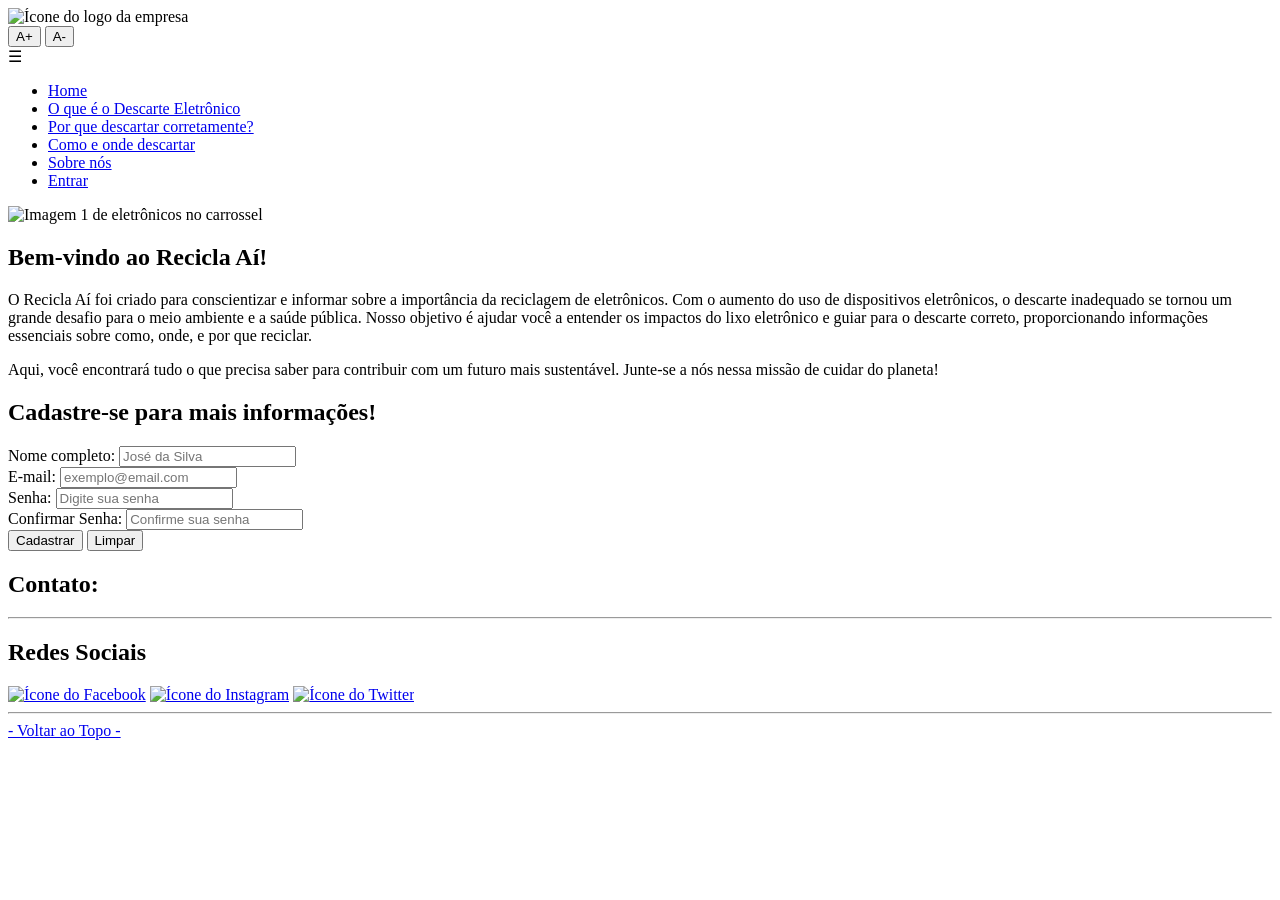
==== _public/index.html @ 345ad28f "Comment out the carousel navigation arrows" ====
<!DOCTYPE html>
<html lang="pt-br">

<head>
    <meta charset="UTF-8">
    <meta name="viewport" content="width=device-width, initial-scale=1.0">
    <title>Recicla Aí - Home</title>
    <link rel="icon" href="_imgs/icone-recicla-ai.png" type="image/x-icon">
    <link rel="stylesheet" type="text/css" href="_css/style.css">
    <script src="https://code.jquery.com/jquery-3.6.0.min.js"></script>
    <script src="_js/acessibilidade.js"></script>
    <script src="_js/carrossel-imagens.js"></script>
</head>

<body class="acessibilidade">
    <header>
        <div>
            <img src="_imgs/logo-atualizado.png" alt="Ícone do logo da empresa">
            <div id="botao-acessibilidade">
                <button onclick="aumentarFonte()">A+</button>
                <button onclick="diminuirFonte()">A-</button>
            </div>
            <div id="menu-hamburguer" onclick="toggleMenu()">
                &#9776; <!-- Ícone de hamburguer -->
            </div>
            <ul>
                <li><a href="index.html">Home</a></li>
                <li><a href="o-que-e-descarte.html">O que é o Descarte Eletrônico</a></li>
                <li><a href="por-que-descartar.html">Por que descartar corretamente?</a></li>
                <li><a href="como-e-onde.html">Como e onde descartar</a></li>
                <li><a href="sobre-nos.html">Sobre nós</a></li>
                <li><a href="entrar.html">Entrar</a></li>
            </ul>
        </div>

        <script>
            function toggleMenu() {
                const menu = document.querySelector('ul');
                menu.classList.toggle('active');
            }
        </script>
    </header>

    <img src="_imgs/eletronico.jpg" class="banner-image" alt="Imagem 1 de eletrônicos no carrossel"
        style="display: inline;">
    <img src="_imgs/eletronico2.png" class="banner-image" alt="Imagem 2 de eletrônicos no carrossel"
        style="display: none;">
    <img src="_imgs/eletronico3.png" class="banner-image" alt="Imagem 3 de eletrônicos no carrossel"
        style="display: none;">
    <!-- <button id="btnAnte">&laquo;</button>
    <button id="btnProx">&raquo;</button>-->

    <main>
        <section id="introducao">
            <h2>Bem-vindo ao Recicla Aí!</h2>
            <p>O Recicla Aí foi criado para conscientizar e informar sobre a importância da reciclagem de eletrônicos.
                Com o aumento do uso de dispositivos eletrônicos, o descarte inadequado se tornou um grande desafio para
                o meio ambiente e a saúde pública. Nosso objetivo é ajudar você a entender os impactos do lixo
                eletrônico e guiar para o descarte correto, proporcionando informações essenciais sobre como, onde, e
                por que reciclar.</p>
            <p>Aqui, você encontrará tudo o que precisa saber para contribuir com um futuro mais sustentável. Junte-se a
                nós nessa missão de cuidar do planeta!</p>
        </section>
        <section id="cadastrar">
            <h2>Cadastre-se para mais informações!</h2>
            <div class="form-container">
                <form name="cadastro" action="../_php/inserir_usuario.php" method="post">
                    <label for="nome">Nome completo:</label>
                    <input type="text" id="nome" name="nome" placeholder="José da Silva" required>
                    <br>
                    <label for="email">E-mail:</label>
                    <input type="email" id="email" name="email" placeholder="exemplo@email.com" required>
                    <br>
                    <label for="senha">Senha:</label>
                    <input type="password" id="senha" name="senha" placeholder="Digite sua senha" required>
                    <br>
                    <label for="confirmarSenha">Confirmar Senha:</label>
                    <input type="password" id="confirmarSenha" name="confirmarSenha" placeholder="Confirme sua senha"
                        required>
                    <br>
                    <button type="submit" class="botao-sessao">Cadastrar</button>
                    <button type="reset" class="botao-sessao">Limpar</button>
                </form>
            </div>
        </section>
    </main>

    <footer>
        <div id="contatos">
            <h2>Contato:</h2>
            <hr>
        </div>

        <!--<div id="mapa">
            <h2>Localização</h2>
            <iframe
                src="https://www.google.com/maps/embed?pb=!1m18!1m12!1m3!1d55261.302456100624!2d-51.23043050671742!3d-30.04169437567704!2m3!1f0!2f0!3f0!3m2!1i1024!2i768!4f13.1!3m3!1m2!1s0x951978567f17f28d%3A0x2c2c5272bacf4d3a!2sSenac%20Tech!5e0!3m2!1spt-BR!2sbr!4v1724075560999!5m2!1spt-BR!2sbr"
                width="400" height="300" style="border:0;" allowfullscreen="" loading="lazy"
                referrerpolicy="no-referrer-when-downgrade"></iframe>
        </div>-->

        <div id="redes">
            <h2>Redes Sociais</h2>
            <a href="https://www.facebook.com/senacrsoficial" target="_blank" rel="noreferrer noopener"><img
                    src="_imgs/facebook-icon-footer.svg" alt="Ícone do Facebook"></a>
            <a href="https://www.instagram.com/senacrs/" target="_blank" rel="noreferrer noopener"><img
                    src="_imgs/instagram-icon-footer.svg" alt="Ícone do Instagram"></a>
            <a href="https://twitter.com/senacrs" target="_blank" rel="noreferrer noopener"><img
                    src="_imgs/twitter-icon-footer.svg" alt="Ícone do Twitter"></a>
        </div>

        <hr>

        <div id="voltarTopo">
            <a href="#">- Voltar ao Topo -</a>
        </div>
    </footer>

    <!-- VLIBRAS -->
    <script src="https://vlibras.gov.br/app/vlibras-plugin.js"></script>
    <!-- NÃO MODIFICAR DE LUGAR, dá erros de script -->
    <div vw class="enabled">
        <div vw-access-button class="active"></div>
        <div vw-plugin-wrapper>
            <div class="vw-plugin-top-wrapper"></div>
        </div>
    </div>
    <script>new window.VLibras.Widget('https://vlibras.gov.br/app');</script>
</body>

</html>
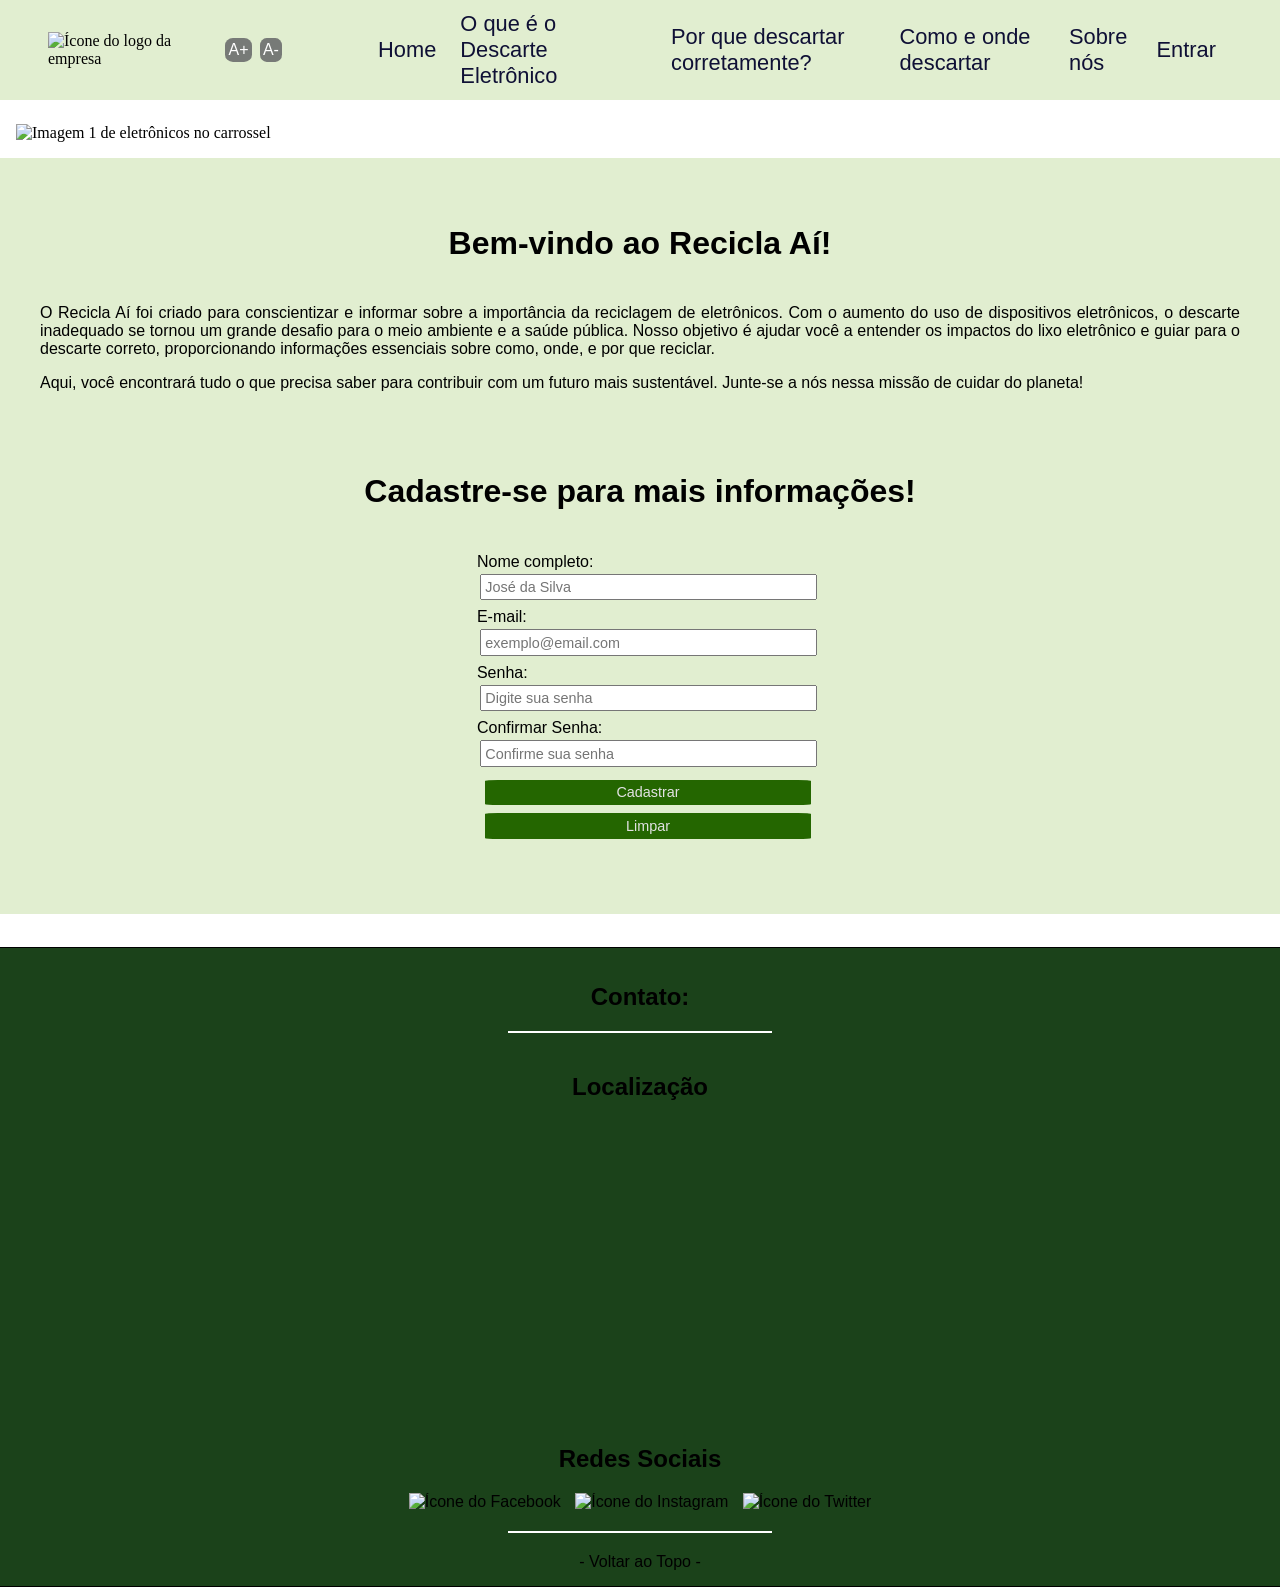
==== commit a302ea51: "Remove shadows" ====
--- a/_public/index.html
+++ b/_public/index.html
@@ -13,7 +13,7 @@
 </head>
 
 <body class="acessibilidade">
-    <header>
+    <header class="header-principal">
         <div>
             <img src="_imgs/logo-atualizado.png" alt="Ícone do logo da empresa">
             <div id="botao-acessibilidade">
@@ -91,13 +91,13 @@
             <hr>
         </div>
 
-        <!--<div id="mapa">
+        <div id="mapa">
             <h2>Localização</h2>
             <iframe
                 src="https://www.google.com/maps/embed?pb=!1m18!1m12!1m3!1d55261.302456100624!2d-51.23043050671742!3d-30.04169437567704!2m3!1f0!2f0!3f0!3m2!1i1024!2i768!4f13.1!3m3!1m2!1s0x951978567f17f28d%3A0x2c2c5272bacf4d3a!2sSenac%20Tech!5e0!3m2!1spt-BR!2sbr!4v1724075560999!5m2!1spt-BR!2sbr"
                 width="400" height="300" style="border:0;" allowfullscreen="" loading="lazy"
                 referrerpolicy="no-referrer-when-downgrade"></iframe>
-        </div>-->
+        </div>
 
         <div id="redes">
             <h2>Redes Sociais</h2>
--- a/_public/_css/style.css
+++ b/_public/_css/style.css
@@ -0,0 +1,425 @@
+/* Gerais */
+body{
+    padding: 0;
+    margin: 0;
+    width: 100%;
+}
+
+a {
+    color: #0F1035;
+    text-decoration: none;
+}
+
+a:hover {
+    color: #226100;
+}
+
+/* IDs */
+#botao-acessibilidade {
+    display: flex;
+    gap: 0.5rem;
+    border: none;
+    box-shadow: none;
+    left: 13%;
+}
+
+#botao-acessibilidade button {
+    padding: 0.2rem;
+    color: white;
+    background: #777a77;
+    border-style: none;
+    border-radius: 30%;
+}
+
+#banner {
+    width: 100%;
+    height: 57rem; /* Altura fixa para imagem não duplicar */
+    overflow: hidden; /* Para imagens fora do container serem ocultas */
+    position: relative;
+}
+
+#btnAnte, #btnProx {
+    position: absolute;
+    top: 50%;
+    transform: translateX(50%);
+    transform: translateY(-50%); /* Para centralizar verticalmente */
+    background-color: rgba(0, 0, 0, 0);
+    color: #202025;
+    border: none;
+    padding: 0.5rem 1rem;
+    cursor: pointer;
+    z-index: 10; /* Para que os botões fiquem acima das imagens */
+    font-size: 4rem;
+    font-family: Arial, Helvetica, sans-serif;
+}
+
+#btnAnte {
+    left: 2rem; /* Ajuste conforme necessário */
+}
+
+#btnProx {
+    right: 1rem; /* Ajuste conforme necessário */
+}
+
+#contatos, #voltarTopo, #mapa, #redes {
+    flex-grow: 1;
+    width: 100%;
+}
+
+
+/* Classes */
+.card-imagem {
+    display: inline-block;
+    margin-top: 30px;
+    margin-right: 10px;
+    margin-bottom: 0px;
+    margin-left: 10px;
+}
+
+.card-imagem img {
+    float: inline-start;
+    margin-right: 15px;
+    padding: 10px;
+    background-color: white;
+    border: outset #246600;
+}
+
+.card-imagem p {
+    float: inline-start
+}
+
+.banner-image {
+    padding: 1rem;
+    width: 99%;
+    border-radius: 4.5%;
+    margin-left: auto;
+    margin-right: auto;
+    object-fit: cover;
+    position: relative;
+    display: none;
+    top: 0;
+    left: 0;
+    position: relative;
+    z-index: 1; /* Definir z-index baixo para o carrossel */
+}
+
+.banner-image:first-child {
+    display: block;
+}
+
+.container-cards {
+    display: grid;
+    grid-template-columns: repeat(3, 1fr);
+    justify-content: center;
+}
+
+.card-sobre-nos {
+    display: flex;
+    align-items: center;
+    background-color: #4c8d4a; 
+    border-radius: 15px;
+    box-shadow: 10px 10px 10px -5px rgba(0,0,0,0.5);
+    border: solid 1px rgb(36, 95, 36); 
+    padding: 1rem 0rem 2rem 1rem;
+    margin-top: 2rem;
+    margin-right: 5rem;
+    margin-bottom: 2rem;
+    max-width: 35rem;
+    color: #fff;
+}
+  
+.card-sobre-nos div img {
+    margin: 1rem;
+    width: 125px;
+    height: 125px;
+    border-radius: 2rem;
+    margin-right: 1rem;
+    border: solid 2px rgb(36, 95, 36);
+}
+
+.card-sobre-nos .informacao-card h3 {
+    font-family: Arial, Helvetica, sans-serif;
+    color: rgb(28, 34, 28);
+}
+
+.conteudo-pagina h3, .conteudo-pagina-porque h3 {
+    font-family: Helvetica, Arial, sans-serif;
+    font-size: 1.4em;
+    padding-top: 0.5em;
+}
+
+.conteudo-pagina-porque {
+    align-self: center;
+    margin: 0 auto;
+    width: 65%;
+}
+
+.conteudo-pagina-porque .topico {
+    display: flex;
+    align-items: center;
+    margin-bottom: 20px;
+}
+
+.conteudo-pagina-porque img {
+    width: 50%;
+    margin-right: 20px;
+    max-width: 500px;
+    border: outset #246600;
+}
+
+.conteudo-pagina-porque .topico .texto {
+    margin-left: 30px;
+    width: 50%;
+}
+
+.mapa {
+    display: block;
+    border: groove #246600;
+}
+
+.botao-sessao {
+    border: none;
+    padding: 0.3rem;
+    font-size: 0.9em;
+    margin: 0.2rem 0.2rem 0.2rem 0;
+    background-color: #246600;
+    border-radius: 10%;
+    color: rgb(226, 226, 226);
+}
+
+/* Header */
+/*.header-principal div {
+    box-shadow: 5px 15px 15px -10px rgba(0,0,0,0.5);
+}*/
+
+/* Header div */
+header div {
+    background-color: #E1EED0;
+    height: 6.25rem;
+    padding: 0 2rem;
+    display: flex;
+    flex-direction: row;
+    justify-content: space-between;
+    align-items: center;
+}
+
+header div img {
+    width: auto;
+    max-width: 100%;
+    height: auto;
+}
+
+header {
+    margin-bottom: 0.5em;
+}
+
+header a {
+    font-size: 1.3em;
+}
+
+header img {
+    padding: 1rem;
+}
+
+header button {
+    font-size: 1.0rem;
+}
+
+header ul {
+    display: flex;
+    flex-direction: row;
+    font-size: 1.5em;
+    list-style-type: none;
+    justify-content: flex-end;
+    padding-right: 2rem;
+}
+
+header li {
+    color: #0F1035;
+    display: flex;
+    flex-direction: row;
+    margin-left: 1.5rem;
+    font-family: Helvetica, Arial, sans-serif;
+    display: flex;
+    align-items: center;
+    font-size: 0.7em;
+}
+
+/* Main */
+main {
+    margin-bottom: 3rem;
+    background-color: #E1EED0;
+    padding: 1rem;
+    padding-bottom: 2rem;
+}
+
+main section {
+    padding: 1.5rem;
+}
+
+main section h2 {
+    font-family: Helvetica, Arial, sans-serif;
+    text-align: center;
+    padding-bottom: 1rem;
+    font-size: 2em;
+}
+
+.conteudo-pagina h3 {
+    font-family: Helvetica, Arial, sans-serif;
+    font-size: 1.4em;
+    padding-top: 0.5em;
+}
+
+.conteudo-pagina iframe {
+    float: right;
+}
+
+.form-container {
+    display: flex;
+    justify-content: center;
+    align-items: center;
+    margin-bottom: 1rem;
+}
+
+.form-container .botao-sessao {
+    width: 100%;
+    border-radius: 4%;
+    margin-left: 0.5rem;
+    margin-top: 0.3rem;
+}
+
+.form-container a {
+    font-size: 0.8em;
+    font-family: Verdana, Geneva, Tahoma, sans-serif;
+    margin-left: 0.4rem;
+}
+
+main h3 {
+    font-family: Verdana, Geneva, Tahoma, sans-serif;
+    font-size: 1.2em;
+}
+
+main section p, main section li {
+    font-family: Verdana, Geneva, Tahoma, sans-serif;
+    text-align: justify;
+    font-size: 1em;
+    margin-bottom: 0.4em;
+}
+
+label {
+    font-family: Verdana, Geneva, Tahoma, sans-serif;
+}
+
+input {
+    font-family: Verdana, Geneva, Tahoma, sans-serif;
+    font-size: 0.9em;
+    padding: 0.2rem;
+    margin: 0.2rem;
+    width: 100%;
+    margin-bottom: 0.5rem;
+}
+
+h3 a {
+    color: rgb(45, 54, 40);
+}
+
+/* Footer */
+footer {
+    font-family: Arial, Helvetica, sans-serif;
+    padding-top: 15px;
+    padding-bottom: 15px;
+    right: 0px;
+    bottom: 0px;
+    left: 0px;
+    min-height: 350px;
+    max-height: 900px;
+    margin: -15px -15px -15px -15px;
+    background-color: #1b421a;
+    /*box-shadow: 8px 8px 8px 8px black;*/
+    border: solid 1px black;
+    text-align: center;
+    display: flex;
+    flex-wrap: wrap;
+    vertical-align: middle;
+}
+
+footer a {
+    padding-left: 5px;
+    padding-right: 5px;
+    color: black;
+}
+
+footer hr {
+    width: 20%;
+    margin-top: 20px;
+    margin-bottom: 20px;
+    color: white;
+    border: solid 1px white;
+    background-color: white;
+}
+
+footer p {
+    line-height: 5px;
+    padding-top: 2px;
+    text-align: center;
+    text-indent: 20pt;
+    color: white;
+    display: inline-block;
+    font-size: 1.25rem;
+}
+
+#menu-hamburguer {
+    display: none;
+}
+
+/* Media Queries */
+@media (max-width: 900px) {
+    .container-cards {
+      grid-template-columns: 1fr; /* Para que, em telas menores, só apareça um card por vez na página Sobre Nós */
+    }
+}
+
+@media (max-width: 1000px) {
+    #menu-hamburguer {
+        display: block;
+        font-size: 2rem;
+        cursor: pointer;
+        padding-right: 2rem;
+        z-index: 1000; /* Garantir que o ícone também fique à frente */
+    }
+
+    /* Esconder o menu de navegação padrão */
+    header ul {
+        display: none;
+    }
+
+    /* Mostrar o menu quando o ícone de hambúrguer for clicado */
+    header ul.active {
+        margin-top: 0px;
+        display: flex;
+        flex-direction: column;
+        position: absolute;
+        top: 6rem;
+        right: 0;
+        background-color: #E1EED0;
+        width: 100%;
+        text-align: right;
+        z-index: 999; /* Colocar um z-index alto */
+    }
+
+    header div {
+        flex-direction: row; /* Mantém os itens lado a lado */
+    }
+
+    /* Ajuste da logo em telas pequenas */
+    header div img {
+        width: 45%; /* Ajusta o tamanho da logo em telas pequenas */
+        height: auto;
+    }
+
+    /* Ajustar o botão de acessibilidade */
+    #botao-acessibilidade {
+        position: static; /* Remove o position absoluto */
+        margin-left: auto; /* Move os botões para o lado direito */
+    }
+}
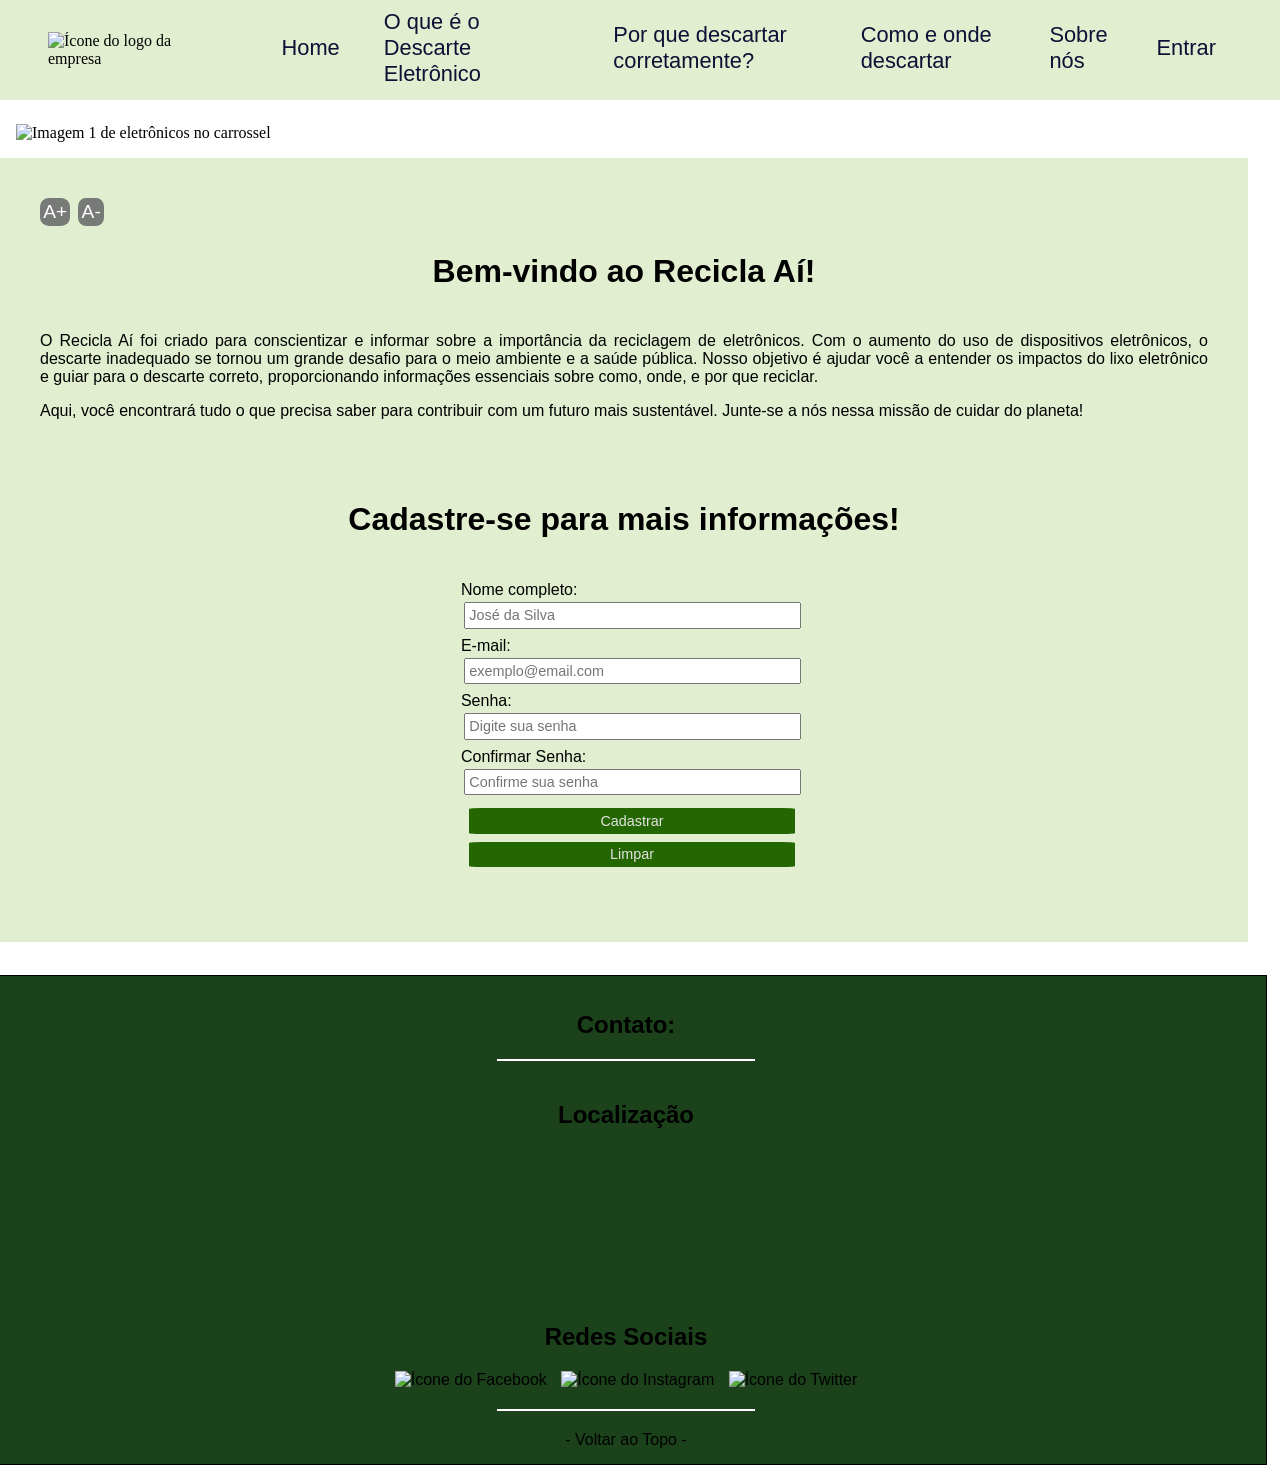
==== commit 6d834aa9: "Change the position of the accessibility buttons" ====
--- a/_public/index.html
+++ b/_public/index.html
@@ -12,16 +12,13 @@
     <script src="_js/carrossel-imagens.js"></script>
 </head>
 
+ <!-- &#9776 Ícone de hamburguer -->
 <body class="acessibilidade">
     <header class="header-principal">
         <div>
             <img src="_imgs/logo-atualizado.png" alt="Ícone do logo da empresa">
-            <div id="botao-acessibilidade">
-                <button onclick="aumentarFonte()">A+</button>
-                <button onclick="diminuirFonte()">A-</button>
-            </div>
             <div id="menu-hamburguer" onclick="toggleMenu()">
-                &#9776; <!-- Ícone de hamburguer -->
+                &#9776;
             </div>
             <ul>
                 <li><a href="index.html">Home</a></li>
@@ -52,6 +49,10 @@
 
     <main>
         <section id="introducao">
+            <div id="botao-acessibilidade">
+                <button onclick="aumentarFonte()">A+</button>
+                <button onclick="diminuirFonte()">A-</button>
+            </div>
             <h2>Bem-vindo ao Recicla Aí!</h2>
             <p>O Recicla Aí foi criado para conscientizar e informar sobre a importância da reciclagem de eletrônicos.
                 Com o aumento do uso de dispositivos eletrônicos, o descarte inadequado se tornou um grande desafio para
--- a/_public/_css/style.css
+++ b/_public/_css/style.css
@@ -29,6 +29,7 @@
     background: #777a77;
     border-style: none;
     border-radius: 30%;
+    font-size: 1.2rem;
 }
 
 #banner {
@@ -120,10 +121,11 @@
     border-radius: 15px;
     box-shadow: 10px 10px 10px -5px rgba(0,0,0,0.5);
     border: solid 1px rgb(36, 95, 36); 
-    padding: 1rem 0rem 2rem 1rem;
+    padding: 1rem 1rem 2rem 1rem;
     margin-top: 2rem;
     margin-right: 5rem;
     margin-bottom: 2rem;
+    margin-left: 5rem;
     max-width: 35rem;
     color: #fff;
 }
@@ -247,6 +249,7 @@
 
 /* Main */
 main {
+    width: 95%;
     margin-bottom: 3rem;
     background-color: #E1EED0;
     padding: 1rem;
@@ -325,6 +328,7 @@
 
 /* Footer */
 footer {
+    width: 100%;
     font-family: Arial, Helvetica, sans-serif;
     padding-top: 15px;
     padding-bottom: 15px;
@@ -370,6 +374,30 @@
 
 #menu-hamburguer {
     display: none;
+    width: 10%,
+    /*align-items: center; 
+    justify-content: center;
+    width: 20px;
+    cursor: pointer;
+    font-size: 24px;*/
+}
+
+#menu-hamburguer + ul li {
+    padding: 5px 0px 10px 20px; /* Topo, direita, inferior, esquerda */
+    text-align: start;
+}
+
+/* Mapas */
+#mapa iframe {
+    width: 50%;
+    height: auto;
+    max-width: 50%;
+}
+
+#mapa-pontos {
+    width: 100%;
+    height: 480px; /* Ajuste a altura conforme necessário */
+    border: none;
 }
 
 /* Media Queries */
@@ -379,21 +407,19 @@
     }
 }
 
-@media (max-width: 1000px) {
+@media (max-width: 1200px) {
     #menu-hamburguer {
         display: block;
         font-size: 2rem;
         cursor: pointer;
         padding-right: 2rem;
-        z-index: 1000; /* Garantir que o ícone também fique à frente */
-    }
-
-    /* Esconder o menu de navegação padrão */
+        z-index: 1000;
+    }
+
     header ul {
         display: none;
     }
 
-    /* Mostrar o menu quando o ícone de hambúrguer for clicado */
     header ul.active {
         margin-top: 0px;
         display: flex;
@@ -404,22 +430,99 @@
         background-color: #E1EED0;
         width: 100%;
         text-align: right;
-        z-index: 999; /* Colocar um z-index alto */
+        z-index: 999;
     }
 
     header div {
-        flex-direction: row; /* Mantém os itens lado a lado */
-    }
-
-    /* Ajuste da logo em telas pequenas */
+        flex-direction: row;
+    }
+
     header div img {
-        width: 45%; /* Ajusta o tamanho da logo em telas pequenas */
+        width: 45%;
         height: auto;
-    }
-
-    /* Ajustar o botão de acessibilidade */
+        min-width: 0px;
+        max-width: clamp(100px, 15vw, 200px);
+    }
+
     #botao-acessibilidade {
-        position: static; /* Remove o position absoluto */
-        margin-left: auto; /* Move os botões para o lado direito */
+        position: static;
+        margin-left: auto;
+    }
+}
+
+
+@media (max-width: 767px) {
+    #menu-hamburguer {
+        display: block;
+        font-size: 2rem;
+        cursor: pointer;
+        padding-right: 1rem;
+        z-index: 1000;
+    }
+
+    header ul {
+        display: none;
+    }
+
+    header ul.active {
+        margin-top: 0px;
+        display: flex;
+        flex-direction: column;
+        position: absolute;
+        top: 6rem;
+        right: 0;
+        background-color: #E1EED0;
+        width: 100%;
+        text-align: right;
+        z-index: 999;
+        left: 0;
+        overflow: hidden;
+    }
+
+    header div img {
+        width: 45%;
+        height: auto;
+        min-width: 200px;
+        max-width: clamp(100px, 15vw, 200px);
+    }
+
+    #botao-acessibilidade {
+        position: static;
+        margin-left: auto;
+    }
+
+    body {
+        overflow-x: hidden;
+    }
+}
+
+@media (max-width: 768px) {
+    #mapa iframe {
+        height: 250px; /* Ajuste a altura conforme necessário */
+    }
+}
+
+@media screen and (max-width: 768px) {
+    #mapa-pontos {
+        height: 350px; /* Altura ajustada para telas pequenas */
+    }
+}
+
+@media (max-width: 1359px) {
+    .conteudo-pagina-porque .topico {
+        flex-direction: column; /* Empilha a imagem e o texto */
+        align-items: center; /* Centraliza o conteúdo */
+        text-align: center; /* Centraliza o texto */
+    }
+
+    .conteudo-pagina-porque img {
+        width: 90%; /* Ajusta o tamanho da imagem */
+        margin: 0 auto 20px auto; /* Centraliza a imagem e dá espaço abaixo */
+        max-width: 400px; /* Limita o tamanho para não ficar muito grande */
+    }
+
+    .conteudo-pagina-porque .topico .texto {
+        width: 100%; /* O texto ocupa toda a largura disponível */
+        margin-left: 0; /* Remove a margem lateral */
     }
 }
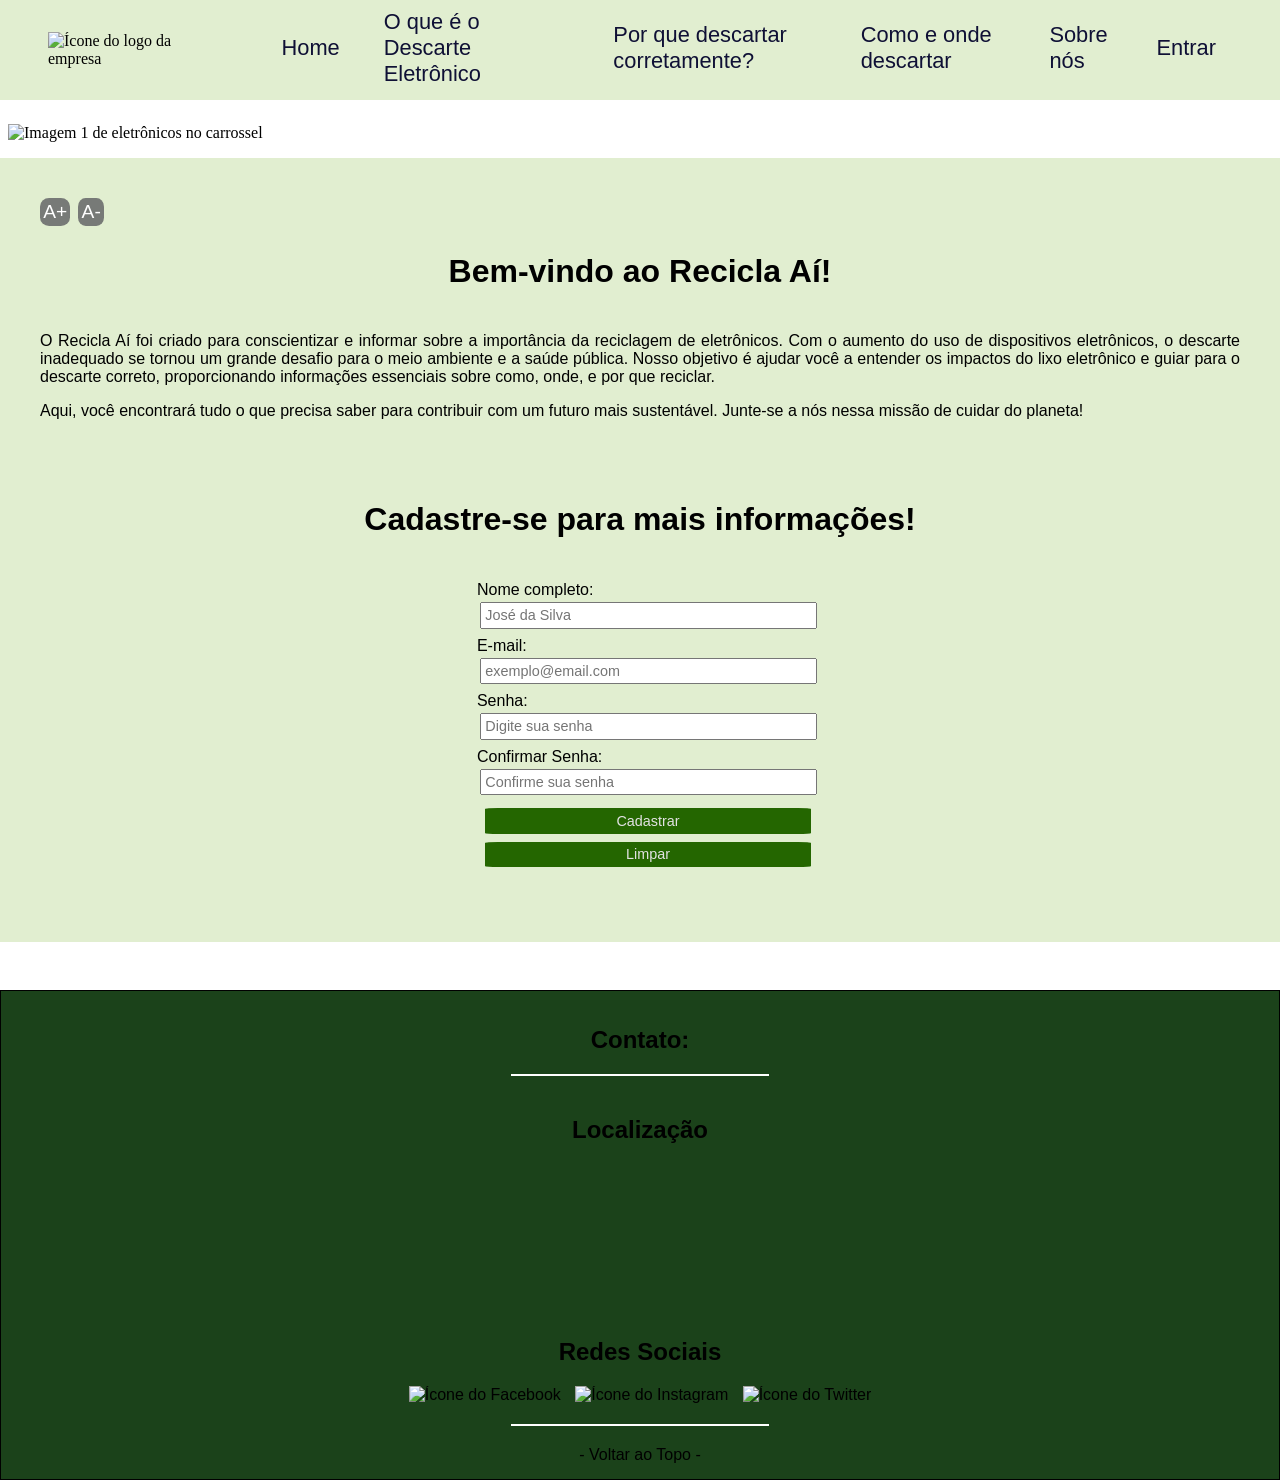
==== commit 2db49016: "Add database interaction to 'como-e-onde.php'" ====
--- a/_public/index.html
+++ b/_public/index.html
@@ -24,7 +24,7 @@
                 <li><a href="index.html">Home</a></li>
                 <li><a href="o-que-e-descarte.html">O que é o Descarte Eletrônico</a></li>
                 <li><a href="por-que-descartar.html">Por que descartar corretamente?</a></li>
-                <li><a href="como-e-onde.html">Como e onde descartar</a></li>
+                <li><a href="como-e-onde.php">Como e onde descartar</a></li>
                 <li><a href="sobre-nos.html">Sobre nós</a></li>
                 <li><a href="entrar.html">Entrar</a></li>
             </ul>
--- a/_public/_css/style.css
+++ b/_public/_css/style.css
@@ -89,9 +89,119 @@
     float: inline-start
 }
 
+.conteudo-pagina h3, .conteudo-pagina-porque h3 {
+    font-family: Helvetica, Arial, sans-serif;
+    font-size: 1.4em;
+    padding-top: 0.5em;
+}
+
+.conteudo-pagina-porque {
+    align-self: center;
+    margin: 0 auto;
+    width: 65%;
+}
+
+.conteudo-pagina-porque .topico {
+    display: flex;
+    align-items: center;
+    margin-bottom: 20px;
+}
+
+.conteudo-pagina-porque img {
+    width: 50%;
+    margin-right: 20px;
+    max-width: 500px;
+    border: outset #246600;
+}
+
+.conteudo-pagina-porque .topico .texto {
+    margin-left: 30px;
+    width: 50%;
+}
+
+.mapa {
+    display: block;
+    border: groove #246600;
+}
+
+.botao-sessao {
+    border: none;
+    padding: 0.3rem;
+    font-size: 0.9em;
+    margin: 0.2rem 0.2rem 0.2rem 0;
+    background-color: #246600;
+    border-radius: 10%;
+    color: rgb(226, 226, 226);
+}
+
+/* Header */
+/*.header-principal div {
+    box-shadow: 5px 15px 15px -10px rgba(0,0,0,0.5);
+}*/
+
+/* Header div */
+header div {
+    background-color: #E1EED0;
+    height: 6.25rem;
+    padding: 0 2rem;
+    display: flex;
+    flex-direction: row;
+    justify-content: space-between;
+    align-items: center;
+}
+
+header div img {
+    width: auto;
+    max-width: 100%;
+    height: auto;
+}
+
+header {
+    margin-bottom: 0.5em;
+}
+
+header a {
+    font-size: 1.3em;
+}
+
+header img {
+    padding: 1rem;
+}
+
+header button {
+    font-size: 1.0rem;
+}
+
+header ul {
+    display: flex;
+    flex-direction: row;
+    font-size: 1.5em;
+    list-style-type: none;
+    justify-content: flex-end;
+    padding-right: 2rem;
+}
+
+header li {
+    color: #0F1035;
+    display: flex;
+    flex-direction: row;
+    margin-left: 1.5rem;
+    font-family: Helvetica, Arial, sans-serif;
+    display: flex;
+    align-items: center;
+    font-size: 0.7em;
+}
+
+img {
+    max-width: 100%;
+    height: auto;
+}
+  
 .banner-image {
-    padding: 1rem;
+    padding: 1rem 0 1rem 0.5rem;
     width: 99%;
+    display: block;
+    margin: 0 auto;
     border-radius: 4.5%;
     margin-left: auto;
     margin-right: auto;
@@ -101,155 +211,15 @@
     top: 0;
     left: 0;
     position: relative;
-    z-index: 1; /* Definir z-index baixo para o carrossel */
+    z-index: 1;
 }
 
 .banner-image:first-child {
     display: block;
 }
-
-.container-cards {
-    display: grid;
-    grid-template-columns: repeat(3, 1fr);
-    justify-content: center;
-}
-
-.card-sobre-nos {
-    display: flex;
-    align-items: center;
-    background-color: #4c8d4a; 
-    border-radius: 15px;
-    box-shadow: 10px 10px 10px -5px rgba(0,0,0,0.5);
-    border: solid 1px rgb(36, 95, 36); 
-    padding: 1rem 1rem 2rem 1rem;
-    margin-top: 2rem;
-    margin-right: 5rem;
-    margin-bottom: 2rem;
-    margin-left: 5rem;
-    max-width: 35rem;
-    color: #fff;
-}
   
-.card-sobre-nos div img {
-    margin: 1rem;
-    width: 125px;
-    height: 125px;
-    border-radius: 2rem;
-    margin-right: 1rem;
-    border: solid 2px rgb(36, 95, 36);
-}
-
-.card-sobre-nos .informacao-card h3 {
-    font-family: Arial, Helvetica, sans-serif;
-    color: rgb(28, 34, 28);
-}
-
-.conteudo-pagina h3, .conteudo-pagina-porque h3 {
-    font-family: Helvetica, Arial, sans-serif;
-    font-size: 1.4em;
-    padding-top: 0.5em;
-}
-
-.conteudo-pagina-porque {
-    align-self: center;
-    margin: 0 auto;
-    width: 65%;
-}
-
-.conteudo-pagina-porque .topico {
-    display: flex;
-    align-items: center;
-    margin-bottom: 20px;
-}
-
-.conteudo-pagina-porque img {
-    width: 50%;
-    margin-right: 20px;
-    max-width: 500px;
-    border: outset #246600;
-}
-
-.conteudo-pagina-porque .topico .texto {
-    margin-left: 30px;
-    width: 50%;
-}
-
-.mapa {
-    display: block;
-    border: groove #246600;
-}
-
-.botao-sessao {
-    border: none;
-    padding: 0.3rem;
-    font-size: 0.9em;
-    margin: 0.2rem 0.2rem 0.2rem 0;
-    background-color: #246600;
-    border-radius: 10%;
-    color: rgb(226, 226, 226);
-}
-
-/* Header */
-/*.header-principal div {
-    box-shadow: 5px 15px 15px -10px rgba(0,0,0,0.5);
-}*/
-
-/* Header div */
-header div {
-    background-color: #E1EED0;
-    height: 6.25rem;
-    padding: 0 2rem;
-    display: flex;
-    flex-direction: row;
-    justify-content: space-between;
-    align-items: center;
-}
-
-header div img {
-    width: auto;
-    max-width: 100%;
-    height: auto;
-}
-
-header {
-    margin-bottom: 0.5em;
-}
-
-header a {
-    font-size: 1.3em;
-}
-
-header img {
-    padding: 1rem;
-}
-
-header button {
-    font-size: 1.0rem;
-}
-
-header ul {
-    display: flex;
-    flex-direction: row;
-    font-size: 1.5em;
-    list-style-type: none;
-    justify-content: flex-end;
-    padding-right: 2rem;
-}
-
-header li {
-    color: #0F1035;
-    display: flex;
-    flex-direction: row;
-    margin-left: 1.5rem;
-    font-family: Helvetica, Arial, sans-serif;
-    display: flex;
-    align-items: center;
-    font-size: 0.7em;
-}
-
 /* Main */
 main {
-    width: 95%;
     margin-bottom: 3rem;
     background-color: #E1EED0;
     padding: 1rem;
@@ -326,9 +296,10 @@
     color: rgb(45, 54, 40);
 }
 
+/*box-shadow: 8px 8px 8px 8px black;*/
+
 /* Footer */
 footer {
-    width: 100%;
     font-family: Arial, Helvetica, sans-serif;
     padding-top: 15px;
     padding-bottom: 15px;
@@ -337,9 +308,8 @@
     left: 0px;
     min-height: 350px;
     max-height: 900px;
-    margin: -15px -15px -15px -15px;
+    /*margin: -15px -15px -15px -15px;*/
     background-color: #1b421a;
-    /*box-shadow: 8px 8px 8px 8px black;*/
     border: solid 1px black;
     text-align: center;
     display: flex;
@@ -400,10 +370,77 @@
     border: none;
 }
 
+/* Cards */
+.container-cards {
+    display: grid;
+    grid-template-columns: repeat(3, 1fr);
+    justify-content: center;
+}
+
+.card-sobre-nos div img {
+    margin: 1rem;
+    width: 125px;
+    height: 125px;
+    border-radius: 2rem;
+    margin-right: 1rem;
+    border: solid 2px rgb(36, 95, 36);
+}
+
+.card-sobre-nos .informacao-card h3 {
+    font-family: Arial, Helvetica, sans-serif;
+    color: rgb(28, 34, 28);
+}
+
+
+.card-sobre-nos {
+    display: flex;
+    align-items: center;
+    background-color: #4c8d4a; 
+    border-radius: 15px;
+    box-shadow: 10px 10px 10px -5px rgba(0,0,0,0.5);
+    border: solid 1px rgb(36, 95, 36); 
+    padding: 2rem 2rem 2rem 1rem;
+
+    margin-top: 2rem;
+    margin-right: 5rem;
+    margin-bottom: 2rem;
+    margin-left: 5rem;
+    max-width: 35rem;
+    color: #fff;
+}
+
+.card-sobre-nos div {
+    flex-shrink: 0;
+    width: 135px; /* ligeiramente maior que a imagem */
+  }
+  
+  .card-sobre-nos .informacao-card {
+    flex: 1;
+    word-wrap: break-word;
+    margin-left: 1rem; /* 👈 Espaçamento entre imagem e texto */
+    max-width: calc(100% - 150px); /* 👈 Limita largura para não invadir a área da imagem */
+  }
+
 /* Media Queries */
-@media (max-width: 900px) {
+@media (max-width: 1200px) {
     .container-cards {
       grid-template-columns: 1fr; /* Para que, em telas menores, só apareça um card por vez na página Sobre Nós */
+    }
+}
+
+@media (max-width: 500px) {
+    .card-sobre-nos {
+      flex-direction: column;
+      text-align: center;
+      align-items: center;
+    }
+  
+    .card-sobre-nos div img {
+      margin: 0 auto 1rem auto;
+    }
+  
+    .card-sobre-nos .informacao-card {
+      max-width: 90%;
     }
 }
 
